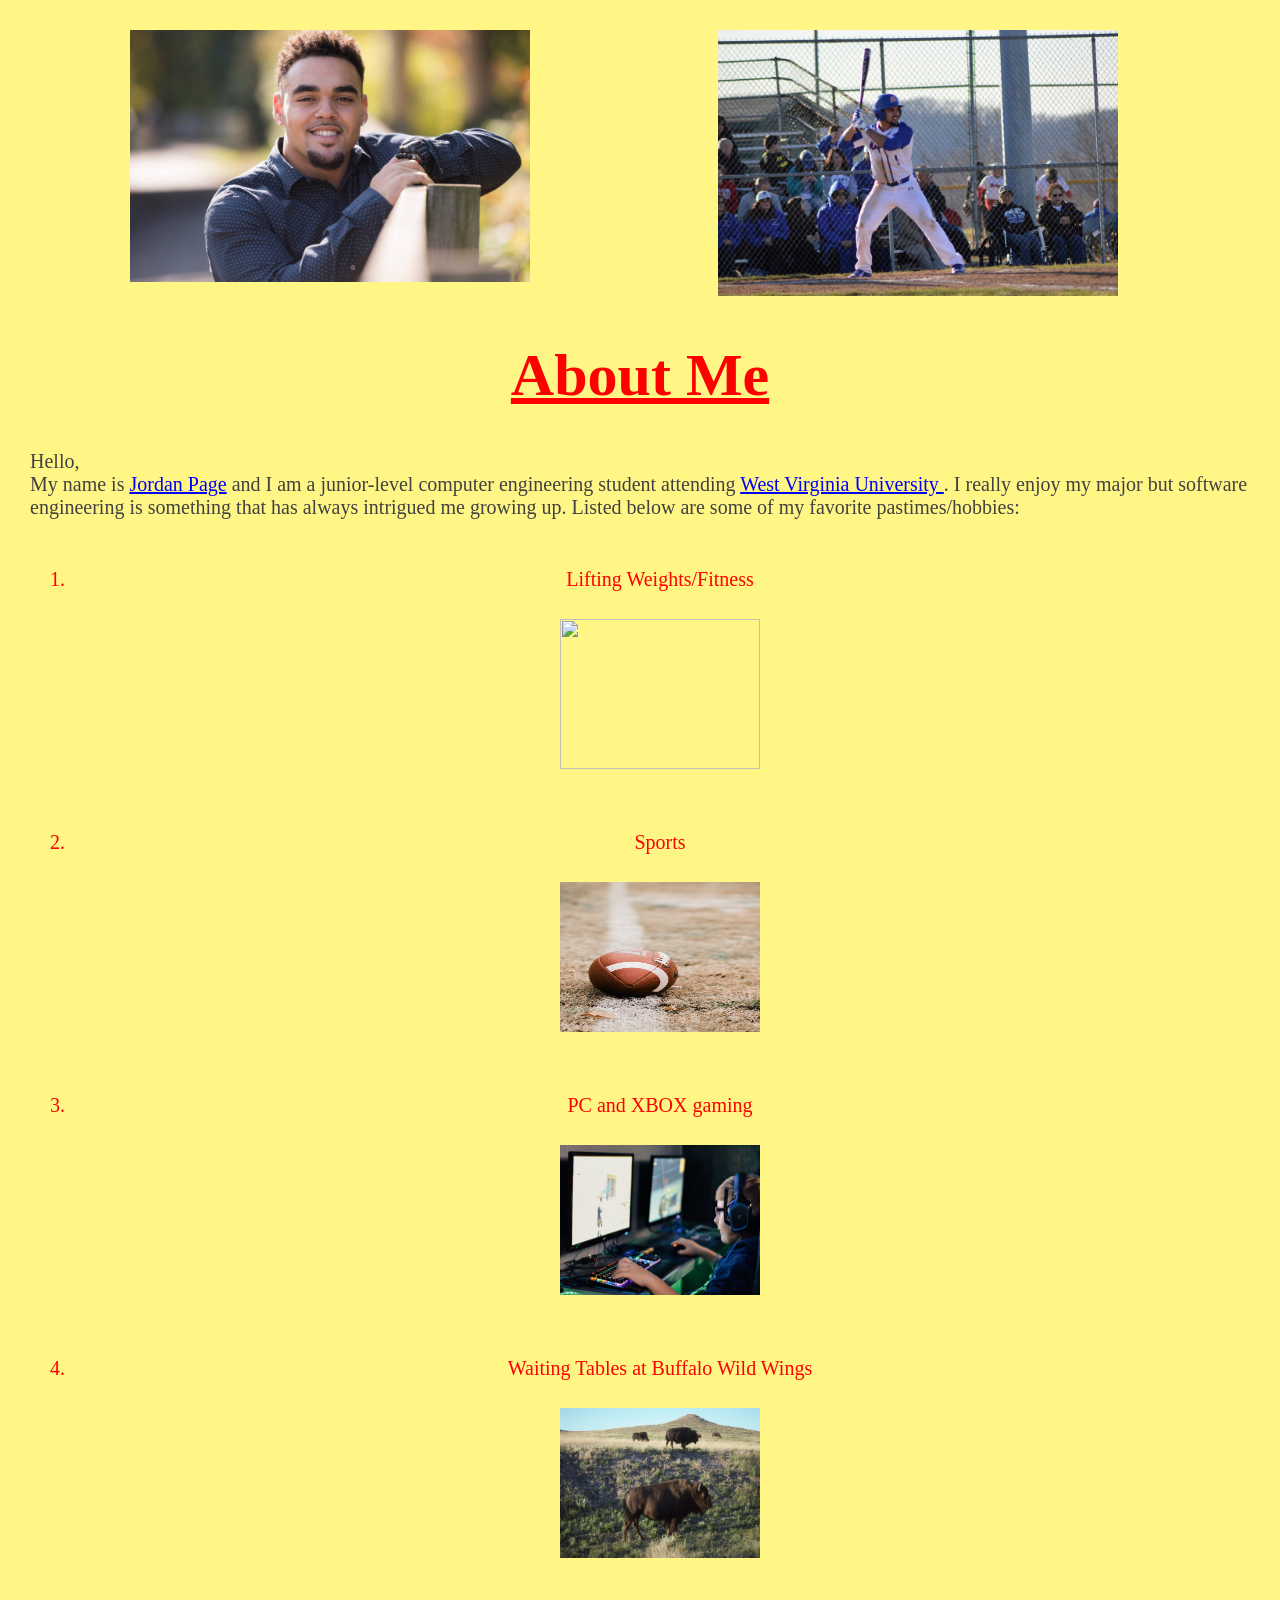
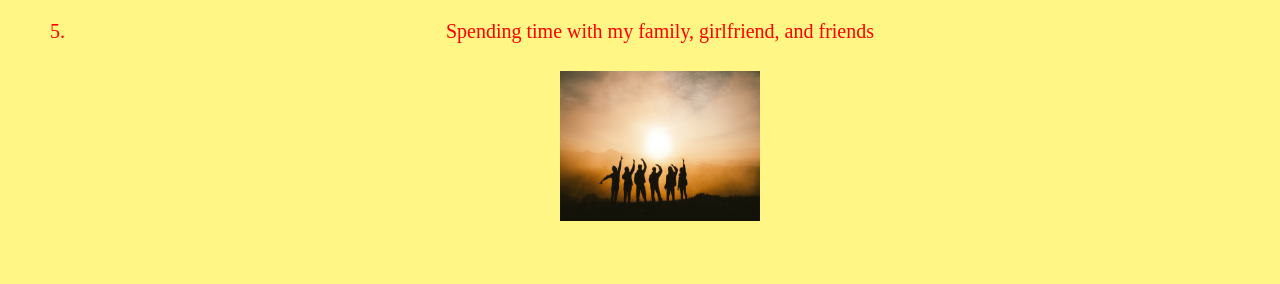
==== index.html @ b4835af8 "Initial" ====
<DOCTYPE html>
  <html lang="en">
    <head>
      <meta charset="utf-8">
      <title>About Me</title>
      <link rel="stylesheet" href="style.css">
    </head>
    <body>

      <div class="row">
        <div class="column">
          <img src="images/selfie.jpg" alt="portrait" width="400px">
        </div>
        <div class="column">
          <img src="images/baseball.jpg" alt="baseball" width="400px">
        </div>
      </div>

      <h1>About Me</h1>
      <p> Hello, <br> My name is <a href="https://twitter.com/Jordan_Page21">Jordan Page</a> and I am a junior-level computer engineering student attending <a href="https://www.wvu.edu/"> West Virginia University </a> . I really enjoy my major but software engineering is something that
      has always intrigued me growing up. Listed below are some of my favorite pastimes/hobbies: </p>
      <ol>
        <li>Lifting Weights/Fitness <br> <img src="images/dumbell.jpg" width="200px" height="150px"></li>
        <li>Sports <br><img src="images/sports.jpg" width="200px" height="150px"></li>
        <li>PC and XBOX gaming <br><img src="images/gaming.jpg" width="200px" height="150px"></li>
        <li>Waiting Tables at Buffalo Wild Wings <br><img src="images/buffalo.jpg" width="200px" height="150px"></li>
        <li>Spending time with my family, girlfriend, and friends <br> <img src="images/friends.jpg" width="200px"height="150px"> </li>
      </ol>

    </body>
  </html>
---- style.css ----
body{
  box-sizing: border-box;
  margin: 30px;
  font-weight: normal;
  font-size: 20;
  font-family: fantasy;
  color: #414141;
  background-color:	#FFF685;
}

h1{
  color: red;
  text-align: center;
  text-decoration: underline;
  font-weight: bold;
  padding-top: 5px;
  box-sizing: border-box;
  font-size: 60px;
}

ol{
  text-align: center;
  box-sizing: border-box;
  line-height: 400%;
}

li{
  color: red;
}

a:link {
  color: blue;
  text-decoration: underline;
}
a:visited {
  color: purple;
}
a:hover {
  color: aqua;
  text-decoration: underline;
}
a:active {
  color: red;
}

.column{
  float:left;
  width: 40%;
margin-left: 100px;
}

.row::after {
  content: "";
  clear: both;
  display: table;
}
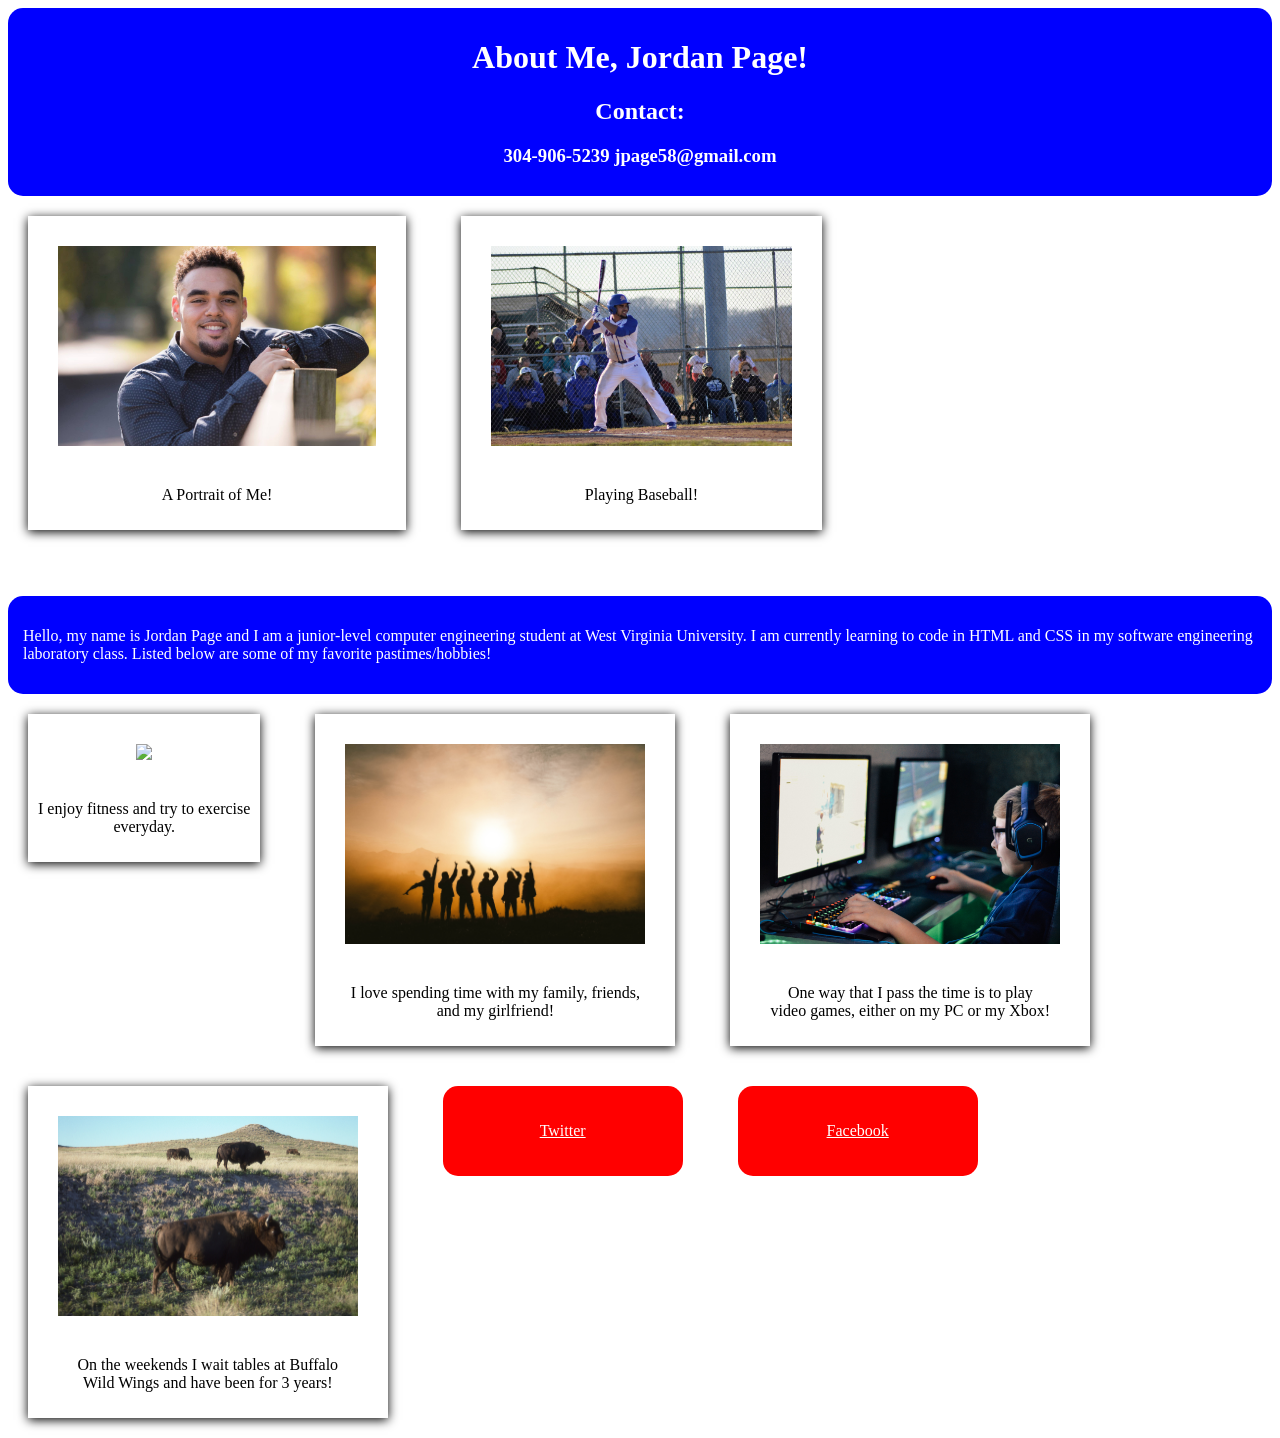
==== commit d62abe81: "Completely changed the website format, updating the buttons and the images." ====
--- a/index.html
+++ b/index.html
@@ -1,31 +1,165 @@
-<DOCTYPE html>
-  <html lang="en">
+<!DOCTYPE html>
+<html class="no-js"> <!--<![endif]-->
     <head>
-      <meta charset="utf-8">
-      <title>About Me</title>
-      <link rel="stylesheet" href="style.css">
+        <meta charset="utf-8">
+        <meta http-equiv="X-UA-Compatible" content="IE=edge">
+        <title>About</title>
+        <meta name="description" content="">
+        <meta name="viewport" content="width=device-width, initial-scale=1">
     </head>
+    <style>
+
+       
+        body{
+            font-family: 'Consolas';
+            
+        }
+
+        .about{
+            border-radius: 15px 15px 15px 15px;
+            color: white;
+            background: blue;
+            padding:10px;
+            text-align: center;
+            
+        }
+
+        img{
+            height: 200px;
+            padding: 20px;
+        }
+
+        .column {
+            float: left;
+            margin-right: 15px;
+            padding: 20px;
+            text-align: center;
+        }
+        .card{
+            box-shadow: 0px 2px 10px black;
+            padding: 10px ;
+        }
+
+        .paragraph{
+            margin-top: 400px;
+            border-radius: 15px;
+            background:blue;
+            color:white;
+            padding: 15px;
+        }
+
+        .button{
+            background: red;
+            border-radius: 15px;
+            padding: 20px;
+            width: 200px;
+
+           
+        }
+        a{
+            color: white;
+        }
+
+       a:hover{
+           color:green;
+       }
+
+       a:active{
+           color: yellow
+       }
+
+    </style>
     <body>
+       
+        <div class="about"> 
+            <h1 > About Me, Jordan Page!</h1>
+            <h2>Contact:<br> </h2>
+            <h3>304-906-5239 jpage58@gmail.com</h3>
+        </div>
+        <div class="row">
+            <div class="column">
+                <div class="card"> 
+                    <img src= "images/selfie.jpg">
+                    <div class="container">
+                         <p>A Portrait of Me!</p>
+                    </div>
+                   
+                </div>
+            </div>
+            
+            <div class="column">
+                <div class="card"> 
+                    <img src= "images/baseball.jpg">
+                    <div class="container">
+                         <p>Playing Baseball!</p>
+                    </div>
+                   
+                </div>
+            </div>
+            
+           
+            
+        </div>
+        <div class= "paragraph">
+            <p>Hello, my name is Jordan Page and I am a junior-level computer engineering student at West Virginia University. 
+                I am currently learning to code in HTML and CSS in my software engineering laboratory class.
+                Listed below are some of my favorite pastimes/hobbies! 
+            </p>
 
-      <div class="row">
-        <div class="column">
-          <img src="images/selfie.jpg" alt="portrait" width="400px">
         </div>
-        <div class="column">
-          <img src="images/baseball.jpg" alt="baseball" width="400px">
+
+        <div class="row">
+            <div class="column">
+                <div class="card"> 
+                    <img src= "images/dumbell.jpg">
+                    <div class="container">
+                         <p>I enjoy fitness and try to exercise <br>everyday.</p>
+                    </div>
+                   
+                </div>
+            </div>
+            
+            <div class="column">
+                <div class="card"> 
+                    <img src= "images/friends.jpg">
+                    <div class="container">
+                         <p>I love spending time with my family, friends, <br>and my girlfriend!</p>
+                    </div>
+                   
+                </div>
+            </div>
+             <div class="row">
+            <div class="column">
+                <div class="card"> 
+                    <img src= "images/gaming.jpg">
+                    <div class="container">
+                         <p>One way that I pass the time is to play<br> video games, either on my PC or my Xbox!</p>
+                    </div>
+                   
+                </div>
+            </div>
+            
+            <div class="column">
+                <div class="card"> 
+                    <img src= "images/buffalo.jpg">
+                    <div class="container">
+                         <p>On the weekends I wait tables at Buffalo <br>Wild Wings and have been for 3 years! </p>
+                    </div>
+                   
+                </div>
+            </div>
+            
+            <div class= "column">
+               <div class="button"> 
+                     <p style="color: white;" > <a href="https://twitter.com/Jordan_Page21">Twitter</a> </p>
+                </div>
+            </div>
+
+            <div class= "column">
+                <div class="button"> 
+                      <p style="color: white;" > <a href="https://www.facebook.com/jordan.page.395">Facebook</a> </p>
+                 </div>
+             </div>
         </div>
-      </div>
-
-      <h1>About Me</h1>
-      <p> Hello, <br> My name is <a href="https://twitter.com/Jordan_Page21">Jordan Page</a> and I am a junior-level computer engineering student attending <a href="https://www.wvu.edu/"> West Virginia University </a> . I really enjoy my major but software engineering is something that
-      has always intrigued me growing up. Listed below are some of my favorite pastimes/hobbies: </p>
-      <ol>
-        <li>Lifting Weights/Fitness <br> <img src="images/dumbell.jpg" width="200px" height="150px"></li>
-        <li>Sports <br><img src="images/sports.jpg" width="200px" height="150px"></li>
-        <li>PC and XBOX gaming <br><img src="images/gaming.jpg" width="200px" height="150px"></li>
-        <li>Waiting Tables at Buffalo Wild Wings <br><img src="images/buffalo.jpg" width="200px" height="150px"></li>
-        <li>Spending time with my family, girlfriend, and friends <br> <img src="images/friends.jpg" width="200px"height="150px"> </li>
-      </ol>
-
     </body>
-  </html>
+</html>
